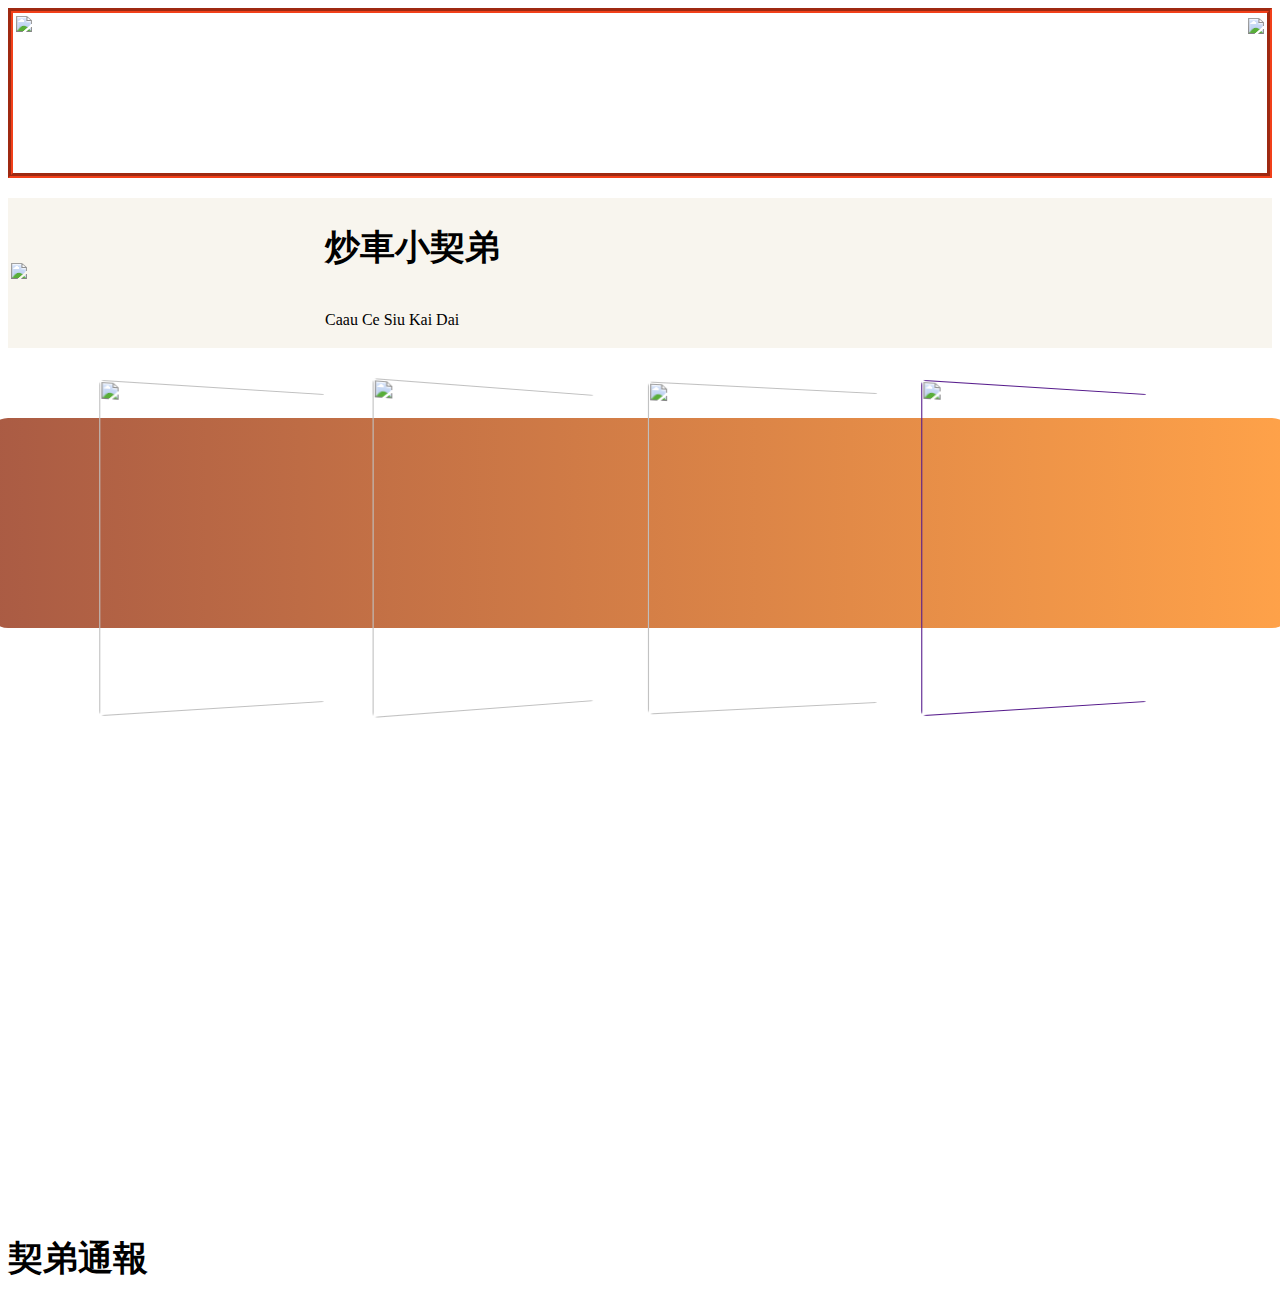
==== index.html @ 912fab67 "Add files via upload" ====
<!DOCTYPE html>
<html>

<head>
  <meta charset="utf-8">
  <title>Caau Ce Siu Kai Dai</title>
  <link rel="icon" type="image/x-icon" href="favicon.png">
  <link rel="stylesheet" href="style.css" />
  <link rel="stylesheet" href="style.scss" />
</head>

<body class="home">
  <script src="script.js"></script>
    <div style="width: 100%;"> <!--NEWS AND PROMOTION-->
        <table background="https://media1.tenor.com/m/B3E859r4qGUAAAAd/yakuza.gif" width="100%" height="150" border="0" style="border:5px #F2401A groove">
          <tr>
            <td><img height="150px" src="https://media1.tenor.com/m/MVpfNx2QgFwAAAAd/skeleton.gif"></td>
            <td style="color:white; font-size:45px">C.C.S.K.D. OFFICIAL!!!!!!!</td>
            <td cellpadding="10px"><img align="right" height="150px" src="https://media1.tenor.com/m/Z_qH4t-zKKwAAAAC/ok.gif"></td>
          </tr>
        </table>
    </div>
  <div class="section" style="background: #f8f5ee">
    <table>
      <tr>
        <td><img src="images/logo1.jpg" width="310px"></td>
        <td><h1>炒車小契弟</h1><br>
        <p>Caau Ce Siu Kai Dai</p></td>
      </tr>
    </table>

  </div>
    <div class="sc" style="text-align: center; width: 100%; margin-left:-20px;">
      <a href="race.html"><img class="pimg" src="https://picsum.photos/id/669/300/300"></a>
      <a href="news.html"><img class="pimg" src="https://assets.codepen.io/1480814/pexels-pixabay-62655.jpg" style="--f:.12;--r:5px;"></a>
      <a href="racer/racer.html"href><img class="pimg" src="https://picsum.photos/id/326/300/300" style="--f:.08;--r:5px"></a>
      <a href><img class="pimg" src="images/logo1.jpg"></a>
    </div>
  <div class="secion parallax-inner">
        
  </div>
  <div>
    <h1>契弟通報</h1>
    
  </div>
</body>
</html>
---- style.css ----
html {
  height: 100%;
  width: 100%;
}

h1,h2,h3,h4,h5,h6,p {
  display: inline-block;
}

h1 {
  font-size: 35px;
}
.home {
  background-image: url('https://imagizer.imageshack.com/img922/6758/mkT2v2.png');
  background-size: cover;
}
img{
  display: inline-block;
}
.pimg {
  --f: .1;
  /* the parallax factor (the smaller the better) */
  --r: 5px;
  /* radius */

  --_f: calc(100%*var(--f)/(1 + var(--f)));
  --_a: calc(90deg*var(--f));
  width: 250px;
  /* the image size */
  aspect-ratio: calc(1 + var(--f));
  object-fit: cover;
  clip-path: inset(0 var(--_f) 0 0 round var(--r));
  transform: perspective(400px) var(--_t, rotateY(var(--_a)));
  transition: .3s;
  cursor: pointer;
  display: inline-block;
  margin: 30px 10px;
  margin-top: -50px;
  height: 320px;
}

.pimg:hover {
  clip-path: inset(0 0 0 var(--_f) round var(--r));
  --_t: translateX(calc(-1*var(--_f))) rotateY(calc(-1*var(--_a)))
}

.section{
  width: 100%;
  margin: 20px 0px;
}
.parallax-inner{
  position:relative;
  min-height: 500px;
  background-position: top center;
  background-attachment: fixed;
  background-size: cover;
}
.sc {
  display: inline-block;
  text-align: left;
  padding: 20px;
  border-radius: 20px;
  height: 170px;
  margin: 50px 20px; 
  background: linear-gradient(to left, rgba(255, 131, 12, 0.75), rgb(141, 36, 5, 0.75));
}

label {
  cursor: pointer;
  display: inline-block;
  background: #F2411A;
  padding: 10px 110px 10px 20px;
  font-size: 20px;
  transform: skew(-20deg);
  filter: drop-shadow(8px 8px 0 #4D1403);
  color: #f8f5ee;
  border:none;
}
label:hover {
  filter: drop-shadow(15px 15px 0 #4D1403);
  transition-duration: 0.2s;
  animation-name: jump;
  animation-duration: 0.3s;
  background: #ff8800;
}
@keyframes jump{
  0%{}
  50%{margin-top: -20px}
  100%{filter: drop-shadow(15px 15px 0 black);}
}

/*
#8D2405: rust
#F8F5EE: rice
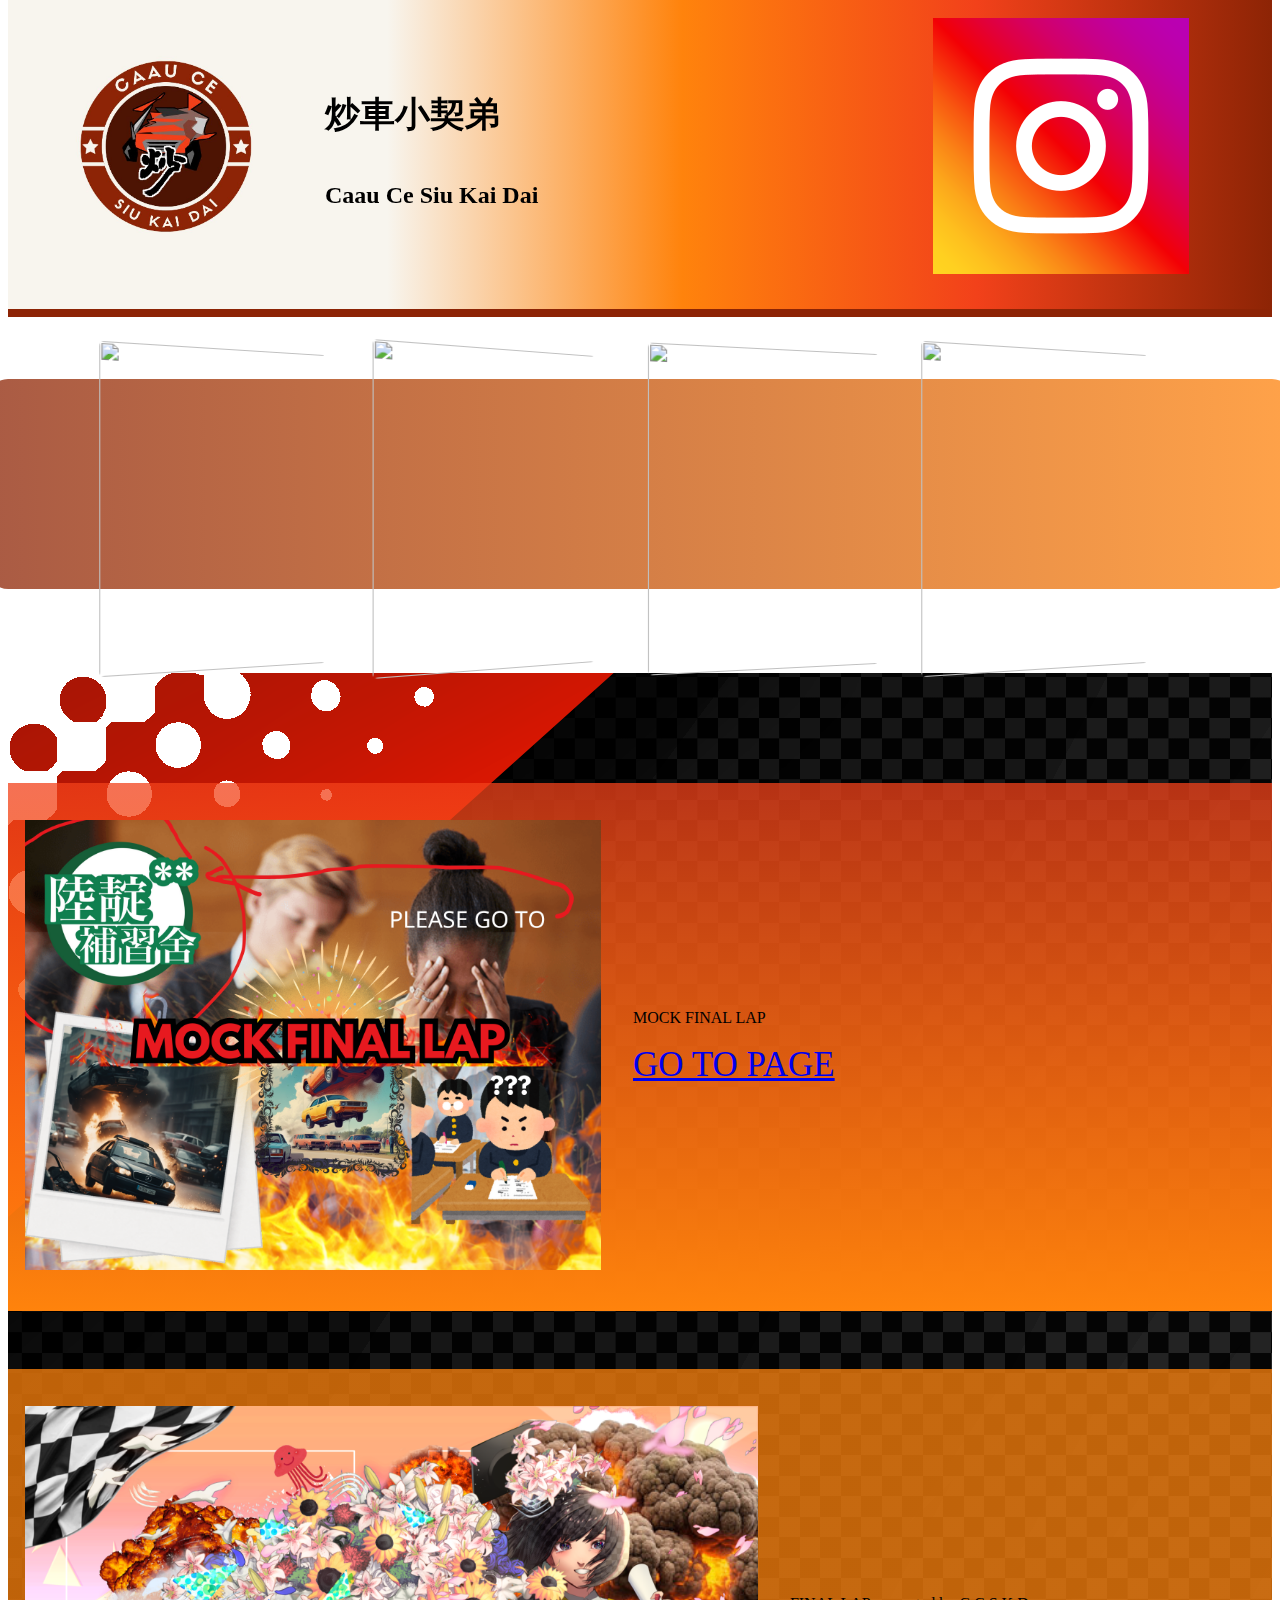
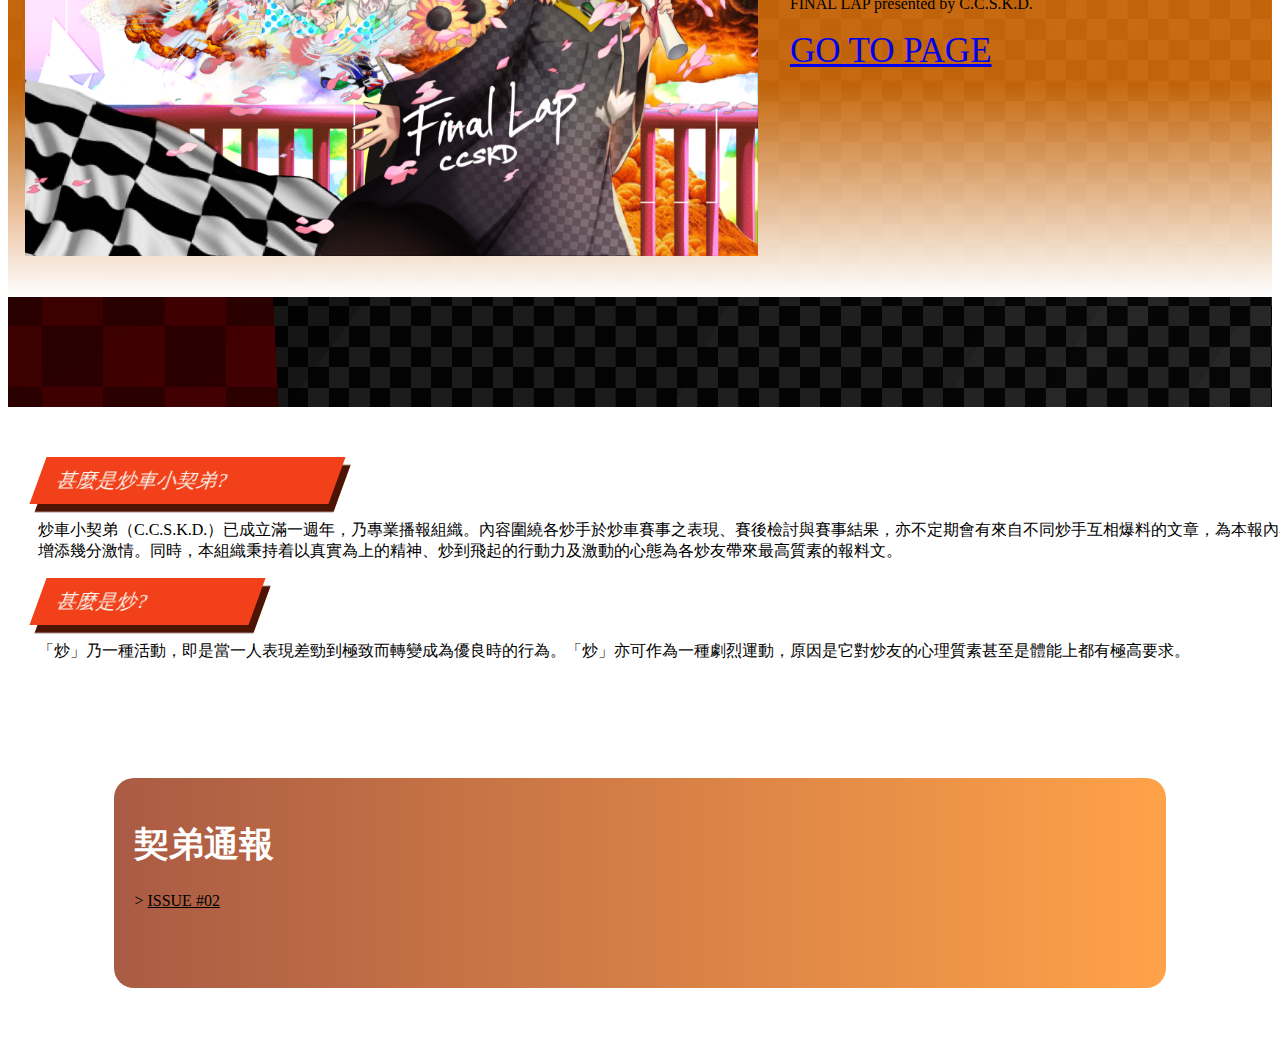
==== commit 6d76e22c: "Update index.html" ====
--- a/index.html
+++ b/index.html
@@ -4,14 +4,14 @@
 <head>
   <meta charset="utf-8">
   <title>Caau Ce Siu Kai Dai</title>
-  <link rel="icon" type="image/x-icon" href="favicon.png">
+  <link rel="icon" type="image/x-icon" href="images/favicon.png">
   <link rel="stylesheet" href="style.css" />
-  <link rel="stylesheet" href="style.scss" />
+  <meta name="viewport" content="width=device-width, initial-scale=1.0">
 </head>
 
 <body class="home">
   <script src="script.js"></script>
-    <div style="width: 100%;"> <!--NEWS AND PROMOTION-->
+    <!--<div style="width: 100%;">
         <table background="https://media1.tenor.com/m/B3E859r4qGUAAAAd/yakuza.gif" width="100%" height="150" border="0" style="border:5px #F2401A groove">
           <tr>
             <td><img height="150px" src="https://media1.tenor.com/m/MVpfNx2QgFwAAAAd/skeleton.gif"></td>
@@ -19,29 +19,65 @@
             <td cellpadding="10px"><img align="right" height="150px" src="https://media1.tenor.com/m/Z_qH4t-zKKwAAAAC/ok.gif"></td>
           </tr>
         </table>
-    </div>
-  <div class="section" style="background: #f8f5ee">
-    <table>
+    </div>-->
+  <div class="section" style="background: linear-gradient(to right, #f8f5ee 30%, #FF830C,#F2411A,#8D2405); filter: drop-shadow(0px 8px 0 #8D2405); margin-top: -20px;">
+    <table width="100%" style="padding-right: 80px;">
       <tr>
-        <td><img src="images/logo1.jpg" width="310px"></td>
+        <td width="310px"><img src="images/logo1.jpg" width="310px"></td>
         <td><h1>炒車小契弟</h1><br>
-        <p>Caau Ce Siu Kai Dai</p></td>
+        <h2>Caau Ce Siu Kai Dai</h2></td>
+        <td style="text-align: right;"><a href="https://www.instagram.com/caau_ce_siu_kai_dai/"><img class="icon" src="images/Instagram.png"></a></td>
       </tr>
     </table>
-
   </div>
-    <div class="sc" style="text-align: center; width: 100%; margin-left:-20px;">
-      <a href="race.html"><img class="pimg" src="https://picsum.photos/id/669/300/300"></a>
-      <a href="news.html"><img class="pimg" src="https://assets.codepen.io/1480814/pexels-pixabay-62655.jpg" style="--f:.12;--r:5px;"></a>
-      <a href="racer/racer.html"href><img class="pimg" src="https://picsum.photos/id/326/300/300" style="--f:.08;--r:5px"></a>
-      <a href><img class="pimg" src="images/logo1.jpg"></a>
+  
+  <div class="sc" style="text-align: center; width: 100%; margin-left:-20px;">
+    <a href="racer.html"><img class="pimg" src="images/racer.png"></a>
+    <a href="races.html"><img class="pimg" src="images/race.png" style="--f:.12;--r:5px;"></a>
+    <a href=#kaidai><img class="pimg" src="images/kaidai.png" style="--f:.08;--r:5px"></a>
+    <a onclick="construction()"><img class="pimg" src="images/album.png"></a>
+  </div>
+  
+  <div class="parallax" style="background-image: url('images/race_bg.PNG'); padding: 10vh 0">
+    <div class="section" style="background: linear-gradient(to bottom,rgba(242,65,26,0.75), rgba(255, 131, 12)); padding: 20px 0">
+        <table class="promotion" cellpadding="15px">
+          <tr>
+            <td><a href="25mock.html"><img src="images/mock_finalLap.png" style="height: 450px;"</a></td>
+            <td>MOCK FINAL LAP <br><br>
+              <a href="25mock.html" class="btn" style="font-size: 35px;">GO TO PAGE</a>
+            </td>
+          </tr>
+        </table>
     </div>
-  <div class="secion parallax-inner">
-        
+    <br>
+    <div class="section" style="background: linear-gradient(to bottom,rgba(255, 131, 12, 0.75) 60%, white); padding: 20px 0">
+        <table class="promotion" cellpadding="15px">
+          <tr>
+            <td><a href="25dse.html"><img src="images/DSE.png" style="height: 450px"></a></td>
+            <td>FINAL LAP presented by C.C.S.K.D.<br><br>
+              <a href="25dse.html" class="btn" style="font-size: 35px;">GO TO PAGE</a>
+            </td>
+          </tr>
+        </table>
+    </div>
   </div>
-  <div>
-    <h1>契弟通報</h1>
-    
+  <div class="section" style="padding: 30px; background: white;">
+    <label class="label1">甚麼是炒車小契弟?</label><br>
+    <p>
+      炒車小契弟（C.C.S.K.D.）已成立滿一週年，乃專業播報組織。內容圍繞各炒手於炒車賽事之表現、賽後檢討與賽事結果，亦不定期會有來自不同炒手互相爆料的文章，為本報內容增添幾分激情。同時，本組織秉持着以真實為上的精神、炒到飛起的行動力及激動的心態為各炒友帶來最高質素的報料文。
+    </p>
+    <label class="label1">甚麼是炒?</label><br>
+    <p>
+      「炒」乃一種活動，即是當一人表現差勁到極致而轉變成為優良時的行為。「炒」亦可作為一種劇烈運動，原因是它對炒友的心理質素甚至是體能上都有極高要求。
+    </p>
   </div>
+  <center>
+  <div id="kaidai" class="sc" style="width: 80%">
+    <h1 style="color: white">契弟通報</h1>
+    <div class="race" style="width: 200px">
+      > <a style="color: black" href="https://online.fliphtml5.com/ccskd/zlxj/">ISSUE #02</a>
+    </div>
+  </div>
+  </center>
 </body>
-</html>+</html>
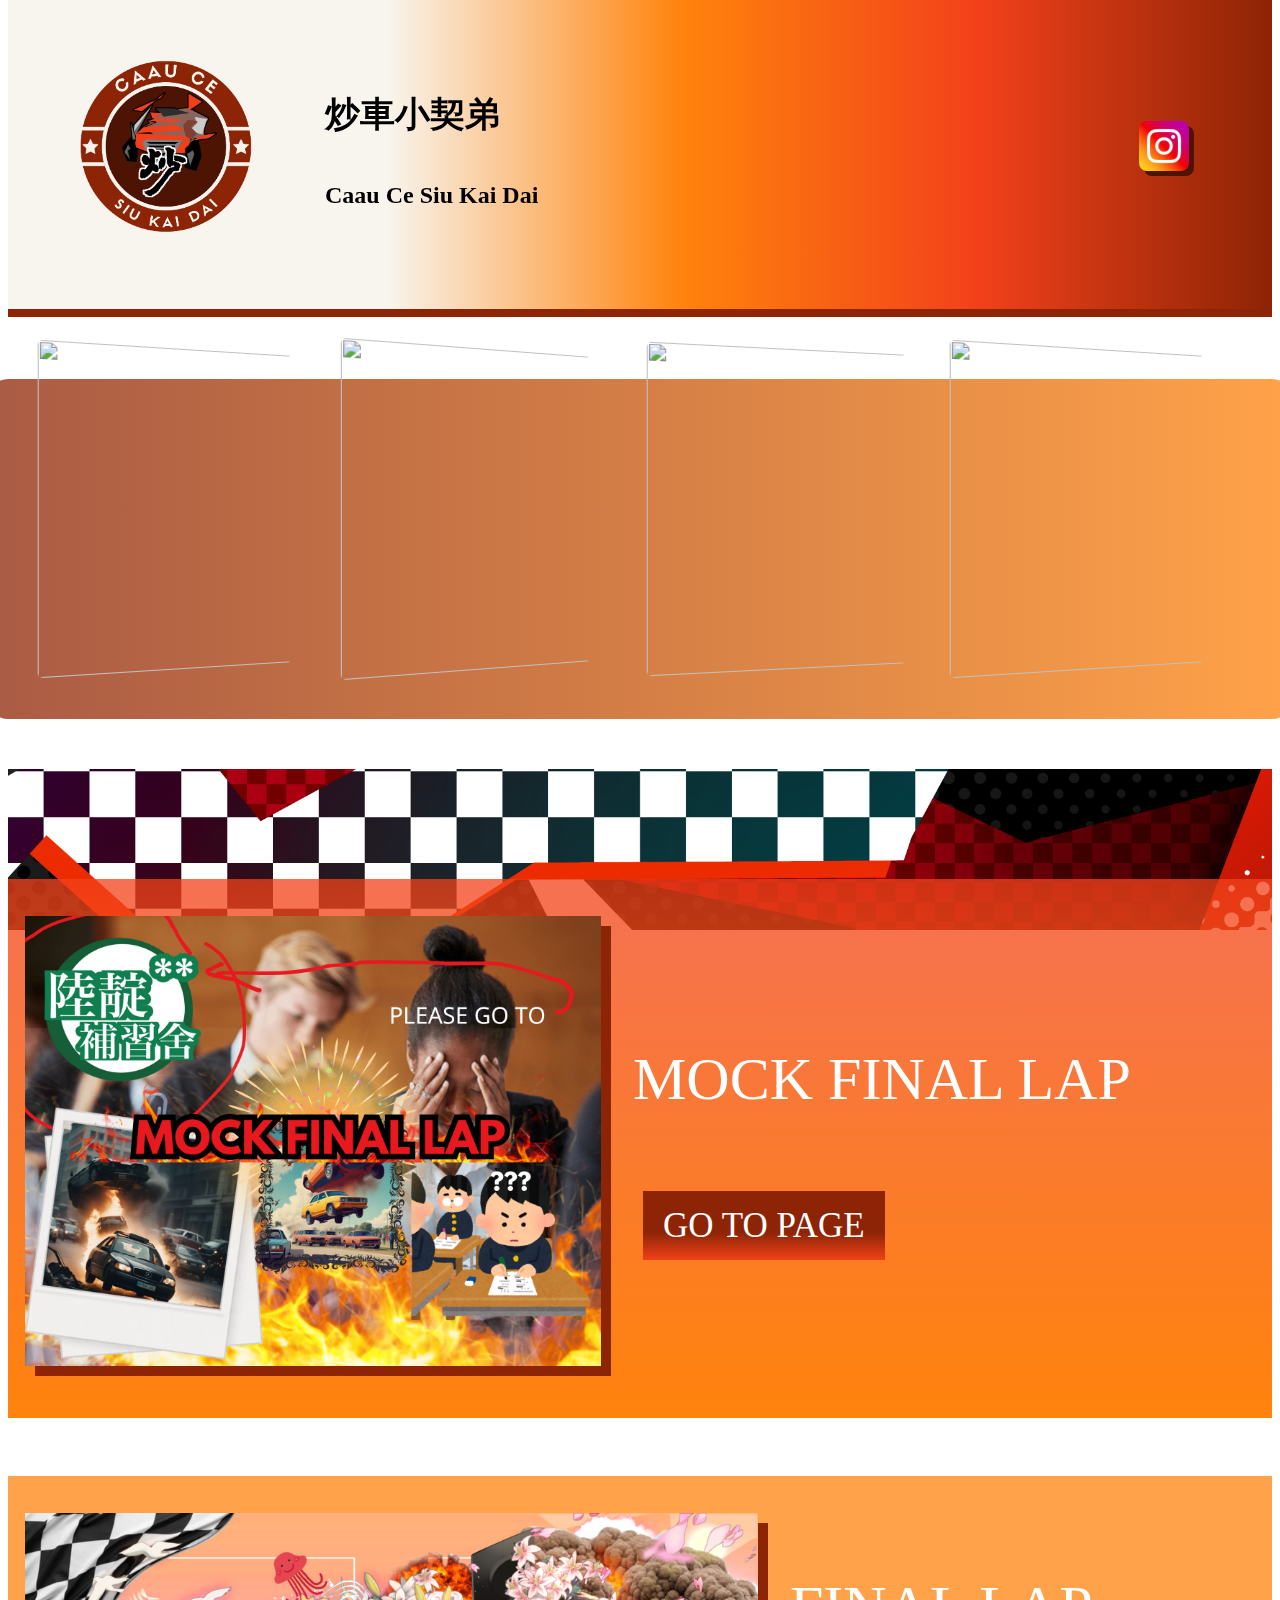
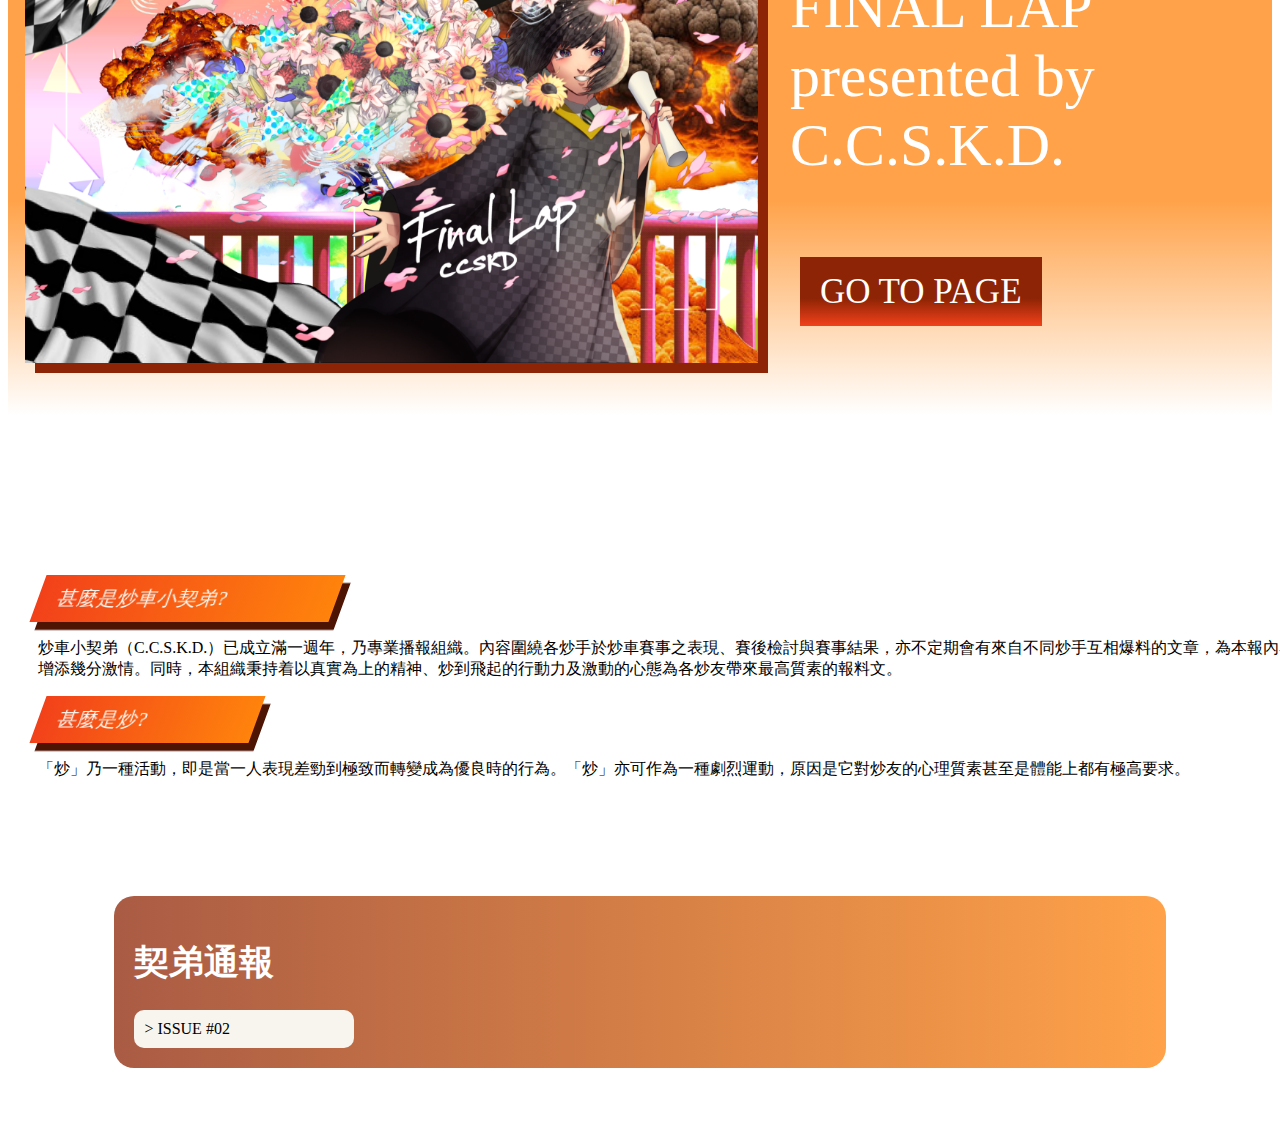
==== commit b294fc35: "Update index.html" ====
--- a/index.html
+++ b/index.html
@@ -35,7 +35,7 @@
     <a href="racer.html"><img class="pimg" src="images/racer.png"></a>
     <a href="races.html"><img class="pimg" src="images/race.png" style="--f:.12;--r:5px;"></a>
     <a href=#kaidai><img class="pimg" src="images/kaidai.png" style="--f:.08;--r:5px"></a>
-    <a onclick="construction()"><img class="pimg" src="images/album.png"></a>
+    <a onclick="construction()"><img class="pimg" src="images/Untitled94_20241207063929.png"></a>
   </div>
   
   <div class="parallax" style="background-image: url('images/race_bg.PNG'); padding: 10vh 0">
--- a/style.css
+++ b/style.css
@@ -1,8 +1,12 @@
 html {
   height: 100%;
   width: 100%;
-}
-
+  overflow-x: hidden;
+  scroll-behavior: smooth;
+}
+body{
+  padding: 0;
+}
 h1,h2,h3,h4,h5,h6,p {
   display: inline-block;
 }
@@ -10,6 +14,7 @@
 h1 {
   font-size: 35px;
 }
+
 .home {
   background-image: url('https://imagizer.imageshack.com/img922/6758/mkT2v2.png');
   background-size: cover;
@@ -22,10 +27,9 @@
   /* the parallax factor (the smaller the better) */
   --r: 5px;
   /* radius */
-
   --_f: calc(100%*var(--f)/(1 + var(--f)));
   --_a: calc(90deg*var(--f));
-  width: 250px;
+  width: 280px;
   /* the image size */
   aspect-ratio: calc(1 + var(--f));
   object-fit: cover;
@@ -45,8 +49,10 @@
 }
 
 .section{
+  margin: 20px 0px;
   width: 100%;
-  margin: 20px 0px;
+  background-size: cover;
+  background-repeat: no-repeat;
 }
 .parallax-inner{
   position:relative;
@@ -60,15 +66,13 @@
   text-align: left;
   padding: 20px;
   border-radius: 20px;
-  height: 170px;
   margin: 50px 20px; 
   background: linear-gradient(to left, rgba(255, 131, 12, 0.75), rgb(141, 36, 5, 0.75));
 }
 
-label {
-  cursor: pointer;
-  display: inline-block;
-  background: #F2411A;
+.label1 {
+  display: inline-block;
+  background: linear-gradient(to left,#FF830C, #F2411A);
   padding: 10px 110px 10px 20px;
   font-size: 20px;
   transform: skew(-20deg);
@@ -76,7 +80,128 @@
   color: #f8f5ee;
   border:none;
 }
-label:hover {
+.label2{
+  display: inline-block;
+  background: linear-gradient(to left,#FF830C,#F2411A,#8D2405);
+  padding: 10px 110px 10px 20px;
+  transform: skew(-20deg);
+  filter: drop-shadow(8px 8px 10px #f8f5ee);
+  color: #f8f5ee;
+  border: solid 3px white;
+}
+
+.parallax {
+  background-attachment: fixed;
+  background-position: center;
+  background-repeat: no-repeat;
+  background-size: cover;
+}
+
+.promotion {
+  cellpadding: 20px;
+}
+
+.promotion td{
+  font-size: 60px;
+  color: White;
+}
+.promotion img{
+  filter: drop-shadow(10px 10px 0 #8D2405);
+  text-align: left;
+}
+
+.promotion img:hover {
+  transform: scale(1.01);
+  transition-duration: 0.2s;
+  filter: drop-shadow(22px 22px 0 #F2411A);
+}
+
+.btn {
+  background: linear-gradient(to bottom, #8D2405 60%, #F2411A);
+  padding: 15px 20px;
+  margin: 15px 10px;
+}
+  
+  .btn:hover{
+    animation-duration: 1s;
+    animation-name: draw-border;
+    transition-duration: 0.4s;
+    transform: scale(0.98);
+    border: solid white 3px;
+    background: linear-gradient(to bottom,#F2411A,#FF830C);
+    padding: 20px 25px;
+    filter: drop-shadow(10px 10px 0 #8D2405);
+  }
+
+  .btn:active {
+    transform: scale(0.99);
+    padding: 10px 10px;
+    transition-duration: 0.2s;
+    filter: drop-shadow(3px 3px 0 #8D2405)
+  }
+
+.btn2:hover {
+  transform: scale(1.12);
+  transition-duration: 0.2s;
+}
+.btn2:active {
+  transform: scale(0.97);
+}
+
+@keyframes draw-border {
+  0%{border: none}
+  25%{border-left: solid white 3px;}
+  50%{border-left: solid white 3px; border-top: solid white 3px;}
+  75%{border-left: solid white 3px; border-top: solid white 3px; border-right: white solid 3px;}
+  100%{border: solid white 3px;}
+}
+
+a{
+  text-decoration: none;
+  color: white;
+}
+
+.race {
+  background: #f8f5ee;
+  border-radius: 10px;
+  padding: 10px;
+}
+/*  .race:hover {
+    filter: drop-shadow(0px 0px 5px #F2411A);
+    background: linear-gradient(to right, #F2411A 65%, #FF830C);
+    transition-duration: 0.5s;
+  }
+.race:active{
+  background: linear-gradient(to right, #F2411A 25%, #FF830C 65%);
+  transition-duration: 0.5s;
+}*/
+  .race th{
+    font-size: 20px;
+  }
+  .race td{
+    font-size: 14px;
+    padding: 15px;
+    margin: 10px;
+    border: 2px double #8D2405;
+    border-spacing: 10px;
+  }
+
+button{
+  background: transparent;
+  border:none;
+}
+.icon{
+  height: 50px;
+  width: 50px;
+  border-radius: 8px;
+  filter: drop-shadow(5px 5px 0 #4d1403);
+}
+.icon:hover{
+  transform: scale(1.1);  
+  filter: drop-shadow(8px 8px 0 #4d1403);
+  transition-duration: 0.2s;
+}
+/*label:hover {
   filter: drop-shadow(15px 15px 0 #4D1403);
   transition-duration: 0.2s;
   animation-name: jump;
@@ -91,4 +216,4 @@
 
 /*
 #8D2405: rust
-#F8F5EE: rice+#F8F5EE: rice
